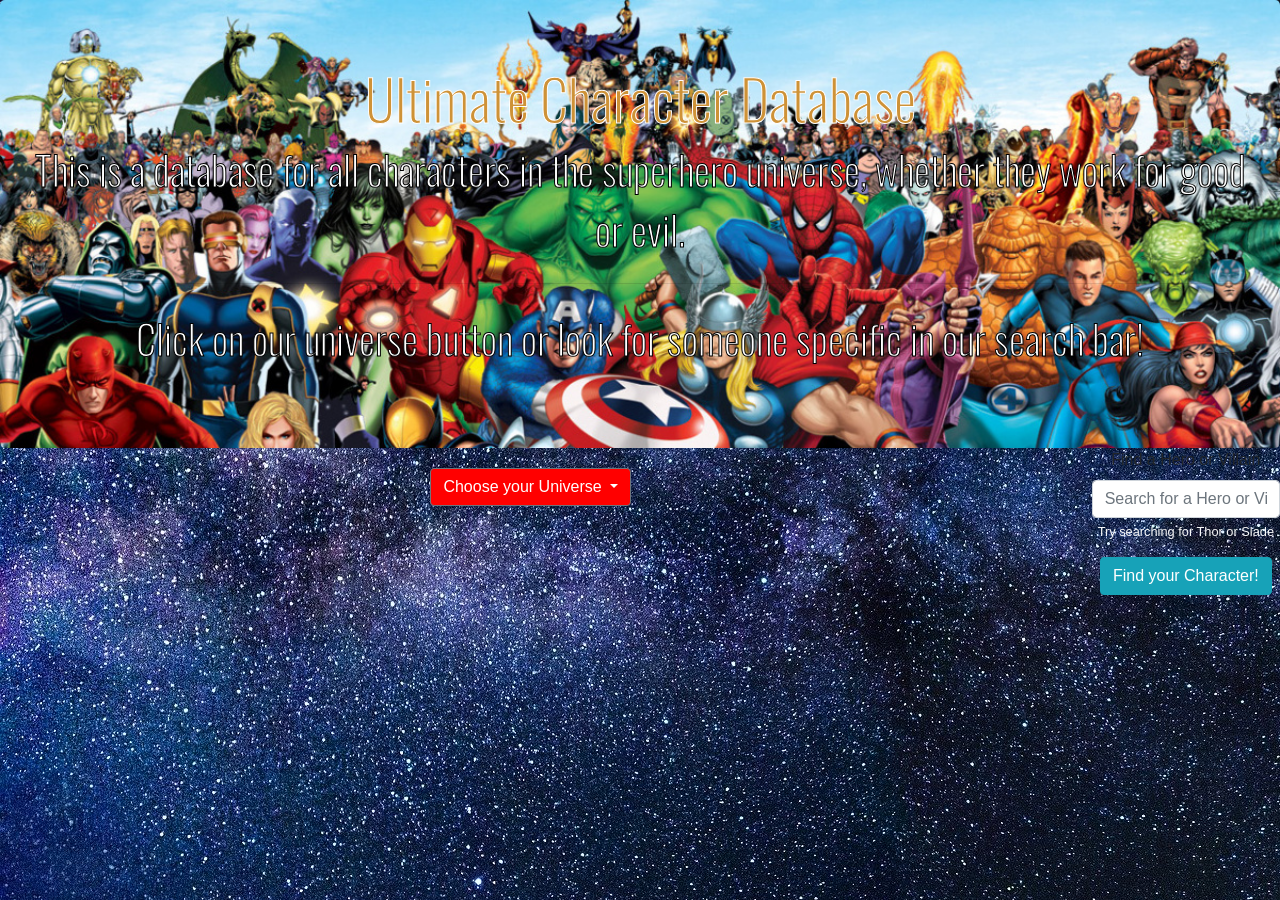
==== index.html @ 999d2600 "more styling" ====
<!DOCTYPE html>
<html lang="en">

<head>
  <meta charset="UTF-8">
  <title>JavaScript Content!</title>

  <link href="https://fonts.googleapis.com/css?family=Francois+One" rel="stylesheet">
  <link href="https://fonts.googleapis.com/css?family=Oswald" rel="stylesheet">
  <link rel="stylesheet" type="text/css" href="assets/css/reset.css">
  <link rel="stylesheet" href="https://stackpath.bootstrapcdn.com/bootstrap/4.3.1/css/bootstrap.min.css"
  integrity="sha384-ggOyR0iXCbMQv3Xipma34MD+dH/1fQ784/j6cY/iJTQUOhcWr7x9JvoRxT2MZw1T" crossorigin="anonymous">
  <link rel="stylesheet" href="https://cdnjs.cloudflare.com/ajax/libs/font-awesome/4.7.0/css/font-awesome.min.css">
  <link rel="stylesheet" type="text/css" href="assets/css/style.css">
</head>

<body>

  <header>
    <div class="jumbotron">
      <h1 class="display-4">Ultimate Character Database</h1>
      <p class="lead">This is a database for all characters in the superhero universe, whether they work for good or evil.</p>
      <hr class="my-4">
      <p class="lead">Click on our universe button or look for someone specific in our search bar!</p>
    </div>
  </header>
  <nav>
    <div class= "row">
        <div class=col-md-10>
            <div class="dropdown">
                <button class="btn btn-secondary dropdown-toggle" type="button" id="dropdownMenuButton" data-toggle="dropdown" aria-haspopup="true" aria-expanded="false">
                    Choose your Universe
                </button>
                <div class="dropdown-menu" aria-labelledby="dropdownMenuButton">
                </div>
            </div>
        </div>
        <div class="col">
            <form id="searchHero">
                <div class="form-group">
                <label for="heroSearch">Find a Hero or Villain</label>
                <input type="character" class="form-control" id="heroSearch" placeholder="Search for a Hero or Villain">
                <small id="characterHelp" class="form-text text-light">Try searching for Thor or Slade</small>
                </div>
                <button type="submit" class="btn btn-info">Find your Character!</button>
            </form>
        </div>
    </div>
  
  </nav>

  <div id="contentHolder">
    <div id="heroes" class="row">
      <!-- <div class="hero" data-name="THOR" id="display"></div>
    <div class="hero" data-name="A-BOMB"></div>
    <div class="hero" data-name="THANOS"></div>
    <div class="hero" data-name="GAMORA"></div>
    <div class="hero" data-name="MOON KNIGHT"></div>
    <div class="hero" data-name="JOKER"></div>
    <div class="hero" data-name="NIGHTWING"></div>
    <div class="hero" data-name="NICK FURY"></div> -->
    </div>
  </div>

  <div id="mModal" class="mode">
    <div id="m-content">
      <!-- <span class="close">&times;</span> -->
      <div id="canvas">
          <div>
              <div class="circle" id="circles-1"></div>
              <p>Intelligence</p>
            </div>
            <div>
              <div class="circle" id="circles-2"></div>
              <p>Strength</p>
            </div>
            <div>
              <div class="circle" id="circles-3"></div>
              <p>Speed</p>
            </div>
            <div>
              <div class="circle" id="circles-4"></div>
              <p>Durability</p>
            </div>
            <div>
              <div class="circle" id="circles-5"></div>
              <p>Power</p>
            </div>
            <div=>
              <div class="circle" id="circles-6"></div>
              <p>Combat</p>
            </div>
      </div>
    </div>

  </div>

  <script src="https://code.jquery.com/jquery-3.3.1.slim.min.js" integrity="sha384-q8i/X+965DzO0rT7abK41JStQIAqVgRVzpbzo5smXKp4YfRvH+8abtTE1Pi6jizo" crossorigin="anonymous"></script>
<script src="https://cdnjs.cloudflare.com/ajax/libs/popper.js/1.14.7/umd/popper.min.js" integrity="sha384-UO2eT0CpHqdSJQ6hJty5KVphtPhzWj9WO1clHTMGa3JDZwrnQq4sF86dIHNDz0W1" crossorigin="anonymous"></script>
<script src="https://stackpath.bootstrapcdn.com/bootstrap/4.3.1/js/bootstrap.min.js" integrity="sha384-JjSmVgyd0p3pXB1rRibZUAYoIIy6OrQ6VrjIEaFf/nJGzIxFDsf4x0xIM+B07jRM" crossorigin="anonymous"></script>
  <script src="assets/javascript/script.js"></script>
  <script src="assets/javascript/circles.js"></script>
</body>

</html>








</body>

</html>
---- assets/css/style.css ----
.jumbotron {
  background-image: url('../images/marvel_superheroes.jpg');
  background-size: cover;
  background-repeat: no-repeat;
  background-color: black;
  margin-bottom: 0;
  text-align: center;
}

.lead {
  font-family: 'Oswald', sans-serif;
  font-size: 30px;
  color: white;
  -webkit-text-stroke: 1px black;
  font-size: 40px;
  
}

.display-4{
  color: rgb(206, 146, 55);
  font-family: 'Oswald', sans-serif;
  -webkit-text-stroke: 1px white;
}

body {
  font-family: Arial, Helvetica, sans-serif;
  background-image: url('../images/universe.jpg');
}

nav {
  text-align: center;
}

 
 nav ul {
    margin: 0;
    padding: 0;
    display: flex;
    justify-content: space-around;
    
}

 nav ul li {
     
    list-style: none;
    position: relative;
    margin: 1%;
}

 nav ul li.sub-menu:before{
     
    content: '';
    position: absolute;
}

 nav ul li ul {
    position: absolute;
    left: 0;
    
}

nav ul li:hover ul{
    display: block;
}

strong {
  -webkit-text-stroke: 1px white;
}

.hero:hover {
  cursor: pointer;
}

.superName {
  font-family: 'Francois One', sans-serif;
}

.funFont {
  font-family: 'Francois One', sans-serif;
}

.dropbtn {
    padding: 16px;
    font-size: 16px;
    border: none;
}

.dropdown {
    position: relative;
    
}

.dropdown-content {
    background-color: #ddd;
    display: none;
    position: absolute;
    z-index: 1;
}

.dropdown-content a:hover {
  background-color: red;
  display: flex;
  flex-wrap: nowrap;
  flex-direction: column;
  cursor: pointer;
}

.dropdown:hover .dropdown-content {
    display: flex;
    flex-wrap: nowrap;
    flex-direction: column;
    justify-content: center;
}

li a{
    text-decoration: none;
    color: black;
}

h5 {
  font-size: 30px;
}

/* .dropdown:hover .dropdown-content {
  display: block;
} */

a:not([href]):not([tabindex]):focus, a:not([href]):not([tabindex]):hover {
  color: white;
  text-decoration: none;
  background-color: red;
}

#dropdownMenuButton {
  background-color: red;
  margin: 20px;
}

#heroes {
  width: 100%;
  text-align: center;
  display: flex;
  justify-content: center;
}

#headshot {
  float: left;
  margin-right: 10px;
}

#headshot::after {
  content: "";
  clear: both;
  display: block;
}

#modalBio {
  padding: 15px;
}

#canvas .circle {
  display: inline-block;
  margin: 1em;
}

#canvas {
  display: flex;
  text-align: center;
}

.modalGif {
  margin: 5px;
}

.hero {
  width: auto;
  height: auto;
  min-height: 100px;
  background-color: red;
  border: 1px solid black;
  margin: 10px;
  transition: all .5s;
}

.hero:hover {
  transform: scale(1.1);
}

.gifContainer {
  display: flex;
  flex-wrap: nowrap;;
  width: 100%;
  overflow: auto;
  padding-top: 10px;
}

/* The Modal (background) */
.mode {
display: none; /* Hidden by default */
position: fixed; /* Stay in place */
z-index: 1; /* Sit on top */
padding-top: 100px; /* Location of the box */
left: 0;
top: 0;
width: 100%; /* Full width */
height: 100%; /* Full height */
overflow: auto; /* Enable scroll if needed */
background-color: rgb(0,0,0); /* Fallback color */
background-color: rgba(0,0,0,0.4); /* Black w/ opacity */
}

/* Modal Content */
#m-content {
background-color: red;
margin: auto;
border: 1px solid #888;
width: 50%;
font-size: 30px;
line-height: 1.6;
}

/* The Close Button */
.close {
color: #aaaaaa;
float: right;
font-size: 28px;
font-weight: bold;
padding: 10px;
}

.close:hover,
.close:focus {
color: #000;
text-decoration: none;
cursor: pointer;
}
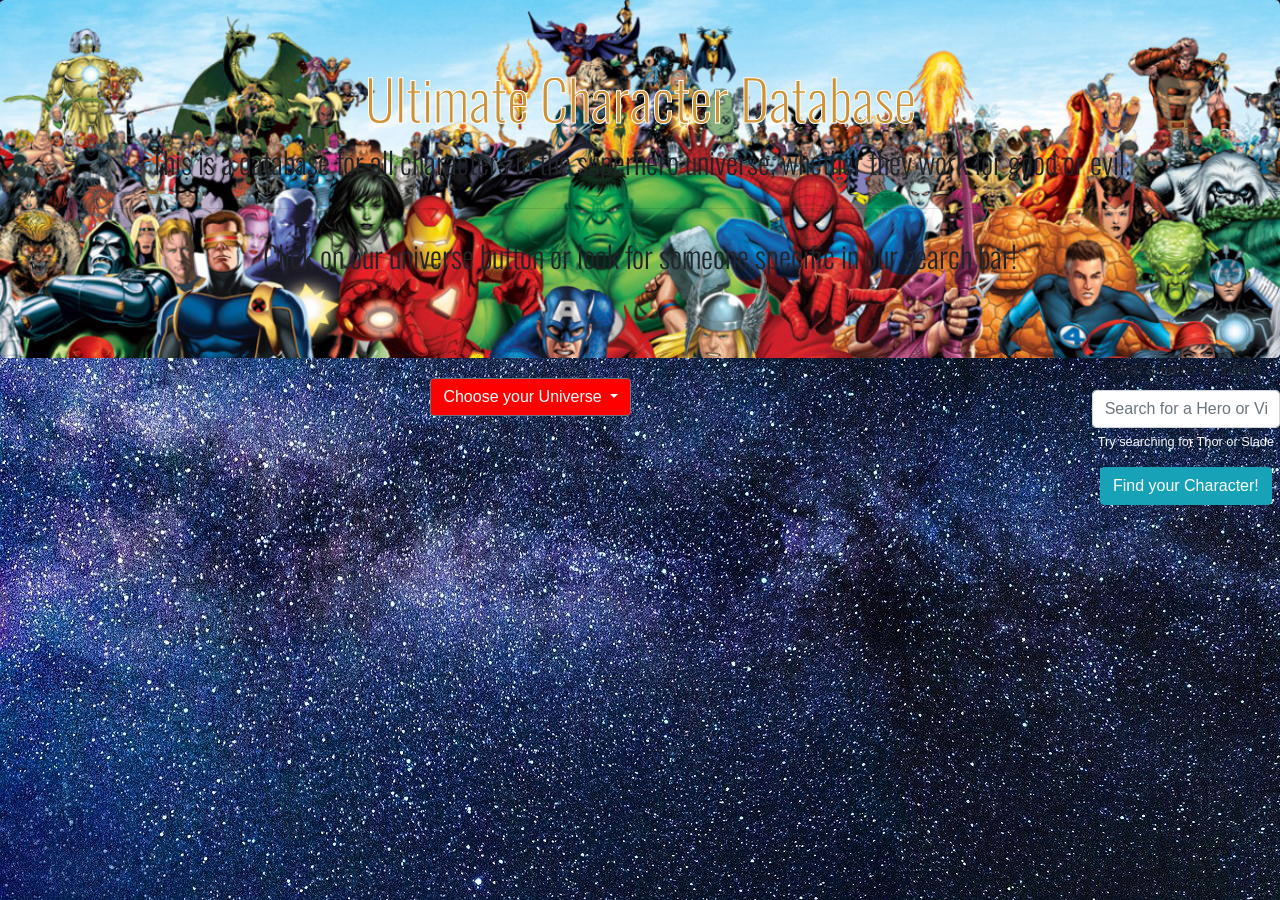
==== commit 781a2713: "More html stuff" ====
--- a/index.html
+++ b/index.html
@@ -26,7 +26,7 @@
   </header>
   <nav>
     <div class= "row">
-        <div class=col-md-10>
+        <div class="col-md-10">
             <div class="dropdown">
                 <button class="btn btn-secondary dropdown-toggle" type="button" id="dropdownMenuButton" data-toggle="dropdown" aria-haspopup="true" aria-expanded="false">
                     Choose your Universe
--- a/assets/css/style.css
+++ b/assets/css/style.css
@@ -10,9 +10,6 @@
 .lead {
   font-family: 'Oswald', sans-serif;
   font-size: 30px;
-  color: white;
-  -webkit-text-stroke: 1px black;
-  font-size: 40px;
   
 }
 
@@ -166,6 +163,8 @@
 #canvas {
   display: flex;
   text-align: center;
+  flex-wrap: wrap;
+  justify-content: center;
 }
 
 .modalGif {
@@ -236,5 +235,3 @@
 }
 
 
-
-
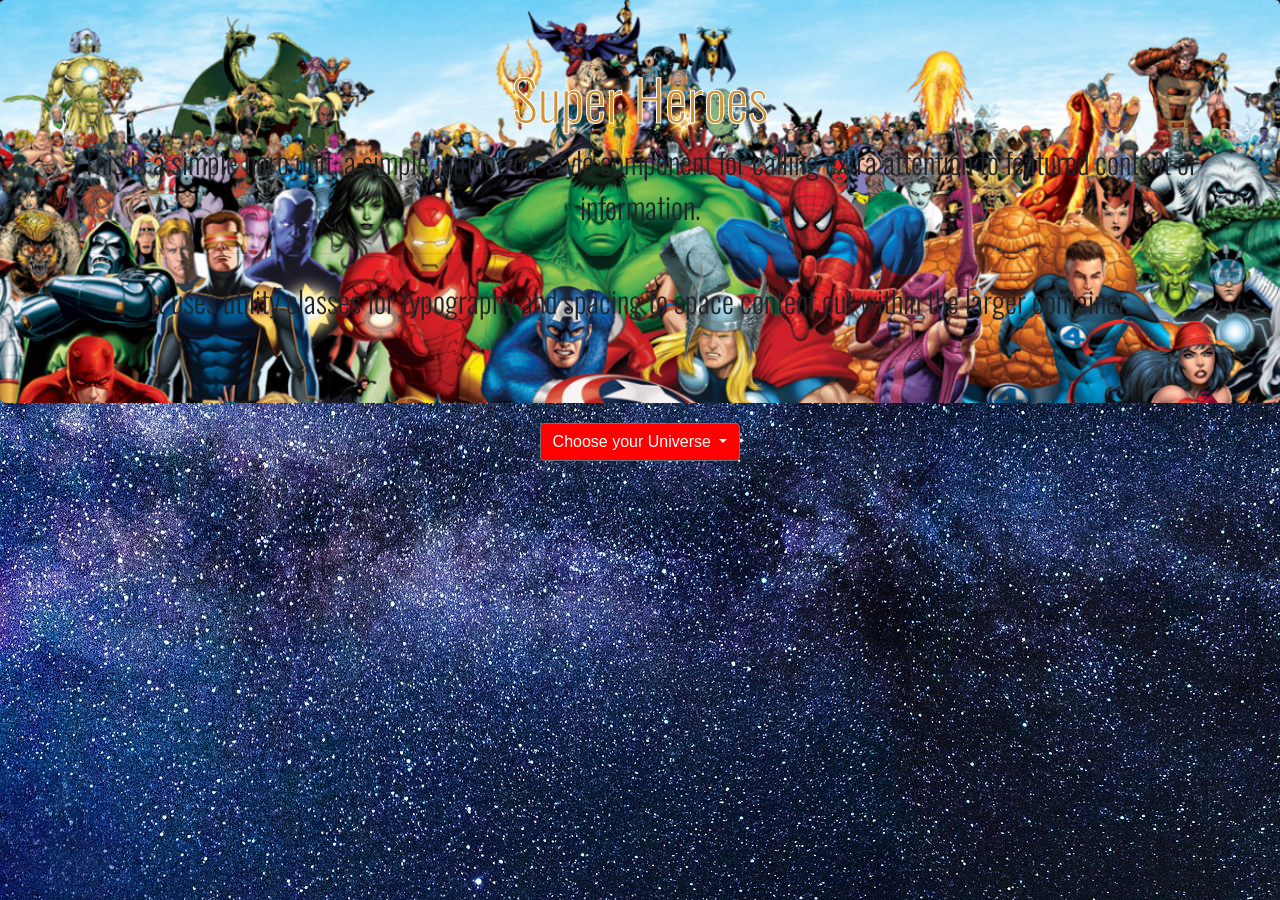
==== commit 04ebf045: "added alt attribute for images and added additional comments" ====
--- a/index.html
+++ b/index.html
@@ -9,7 +9,7 @@
   <link href="https://fonts.googleapis.com/css?family=Oswald" rel="stylesheet">
   <link rel="stylesheet" type="text/css" href="assets/css/reset.css">
   <link rel="stylesheet" href="https://stackpath.bootstrapcdn.com/bootstrap/4.3.1/css/bootstrap.min.css"
-  integrity="sha384-ggOyR0iXCbMQv3Xipma34MD+dH/1fQ784/j6cY/iJTQUOhcWr7x9JvoRxT2MZw1T" crossorigin="anonymous">
+    integrity="sha384-ggOyR0iXCbMQv3Xipma34MD+dH/1fQ784/j6cY/iJTQUOhcWr7x9JvoRxT2MZw1T" crossorigin="anonymous">
   <link rel="stylesheet" href="https://cdnjs.cloudflare.com/ajax/libs/font-awesome/4.7.0/css/font-awesome.min.css">
   <link rel="stylesheet" type="text/css" href="assets/css/style.css">
 </head>
@@ -18,35 +18,26 @@
 
   <header>
     <div class="jumbotron">
-      <h1 class="display-4">Ultimate Character Database</h1>
-      <p class="lead">This is a database for all characters in the superhero universe, whether they work for good or evil.</p>
+      <h1 class="display-4">Super Heroes</h1>
+      <p class="lead">This is a simple hero unit, a simple jumbotron-style component for calling extra attention to
+        featured content or information.</p>
       <hr class="my-4">
-      <p class="lead">Click on our universe button or look for someone specific in our search bar!</p>
+      <p class="lead">It uses utility classes for typography and spacing to space content out within the larger
+        container.</p>
     </div>
   </header>
   <nav>
-    <div class= "row">
-        <div class="col-md-10">
-            <div class="dropdown">
-                <button class="btn btn-secondary dropdown-toggle" type="button" id="dropdownMenuButton" data-toggle="dropdown" aria-haspopup="true" aria-expanded="false">
-                    Choose your Universe
-                </button>
-                <div class="dropdown-menu" aria-labelledby="dropdownMenuButton">
-                </div>
-            </div>
-        </div>
-        <div class="col">
-            <form id="searchHero">
-                <div class="form-group">
-                <label for="heroSearch">Find a Hero or Villain</label>
-                <input type="character" class="form-control" id="heroSearch" placeholder="Search for a Hero or Villain">
-                <small id="characterHelp" class="form-text text-light">Try searching for Thor or Slade</small>
-                </div>
-                <button type="submit" class="btn btn-info">Find your Character!</button>
-            </form>
-        </div>
+
+    <div class="dropdown">
+      <button class="btn btn-secondary dropdown-toggle" type="button" id="dropdownMenuButton" data-toggle="dropdown"
+        aria-haspopup="true" aria-expanded="false">
+        Choose your Universe
+      </button>
+      <div class="dropdown-menu" aria-labelledby="dropdownMenuButton">
+      </div>
     </div>
-  
+
+
   </nav>
 
   <div id="contentHolder">
@@ -64,40 +55,47 @@
 
   <div id="mModal" class="mode">
     <div id="m-content">
-      <!-- <span class="close">&times;</span> -->
-      <div id="canvas">
+      <span class="close hello">X</span>
+      <!-- <div id="modalBio"> -->
+        <div id="canvas">
           <div>
-              <div class="circle" id="circles-1"></div>
-              <p>Intelligence</p>
-            </div>
-            <div>
-              <div class="circle" id="circles-2"></div>
-              <p>Strength</p>
-            </div>
-            <div>
-              <div class="circle" id="circles-3"></div>
-              <p>Speed</p>
-            </div>
-            <div>
-              <div class="circle" id="circles-4"></div>
-              <p>Durability</p>
-            </div>
-            <div>
-              <div class="circle" id="circles-5"></div>
-              <p>Power</p>
-            </div>
-            <div=>
-              <div class="circle" id="circles-6"></div>
-              <p>Combat</p>
-            </div>
+            <div class="circle" id="circles-1"></div>
+            <p>Intelligence</p>
+          </div>
+          <div>
+            <div class="circle" id="circles-2"></div>
+            <p>Strength</p>
+          </div>
+          <div>
+            <div class="circle" id="circles-3"></div>
+            <p>Speed</p>
+          </div>
+          <div>
+            <div class="circle" id="circles-4"></div>
+            <p>Durability</p>
+          </div>
+          <div>
+            <div class="circle" id="circles-5"></div>
+            <p>Power</p>
+          </div>
+          <div=>
+            <div class="circle" id="circles-6"></div>
+            <p>Combat</p>
+        </div>
       </div>
-    </div>
+    <!-- </div> -->
 
   </div>
 
-  <script src="https://code.jquery.com/jquery-3.3.1.slim.min.js" integrity="sha384-q8i/X+965DzO0rT7abK41JStQIAqVgRVzpbzo5smXKp4YfRvH+8abtTE1Pi6jizo" crossorigin="anonymous"></script>
-<script src="https://cdnjs.cloudflare.com/ajax/libs/popper.js/1.14.7/umd/popper.min.js" integrity="sha384-UO2eT0CpHqdSJQ6hJty5KVphtPhzWj9WO1clHTMGa3JDZwrnQq4sF86dIHNDz0W1" crossorigin="anonymous"></script>
-<script src="https://stackpath.bootstrapcdn.com/bootstrap/4.3.1/js/bootstrap.min.js" integrity="sha384-JjSmVgyd0p3pXB1rRibZUAYoIIy6OrQ6VrjIEaFf/nJGzIxFDsf4x0xIM+B07jRM" crossorigin="anonymous"></script>
+  <script src="https://code.jquery.com/jquery-3.3.1.slim.min.js"
+    integrity="sha384-q8i/X+965DzO0rT7abK41JStQIAqVgRVzpbzo5smXKp4YfRvH+8abtTE1Pi6jizo"
+    crossorigin="anonymous"></script>
+  <script src="https://cdnjs.cloudflare.com/ajax/libs/popper.js/1.14.7/umd/popper.min.js"
+    integrity="sha384-UO2eT0CpHqdSJQ6hJty5KVphtPhzWj9WO1clHTMGa3JDZwrnQq4sF86dIHNDz0W1"
+    crossorigin="anonymous"></script>
+  <script src="https://stackpath.bootstrapcdn.com/bootstrap/4.3.1/js/bootstrap.min.js"
+    integrity="sha384-JjSmVgyd0p3pXB1rRibZUAYoIIy6OrQ6VrjIEaFf/nJGzIxFDsf4x0xIM+B07jRM"
+    crossorigin="anonymous"></script>
   <script src="assets/javascript/script.js"></script>
   <script src="assets/javascript/circles.js"></script>
 </body>
--- a/assets/css/style.css
+++ b/assets/css/style.css
@@ -138,6 +138,7 @@
   text-align: center;
   display: flex;
   justify-content: center;
+  align-items: center;
 }
 
 #headshot {
@@ -173,7 +174,7 @@
 
 .hero {
   width: auto;
-  height: auto;
+  height: max-content;
   min-height: 100px;
   background-color: red;
   border: 1px solid black;
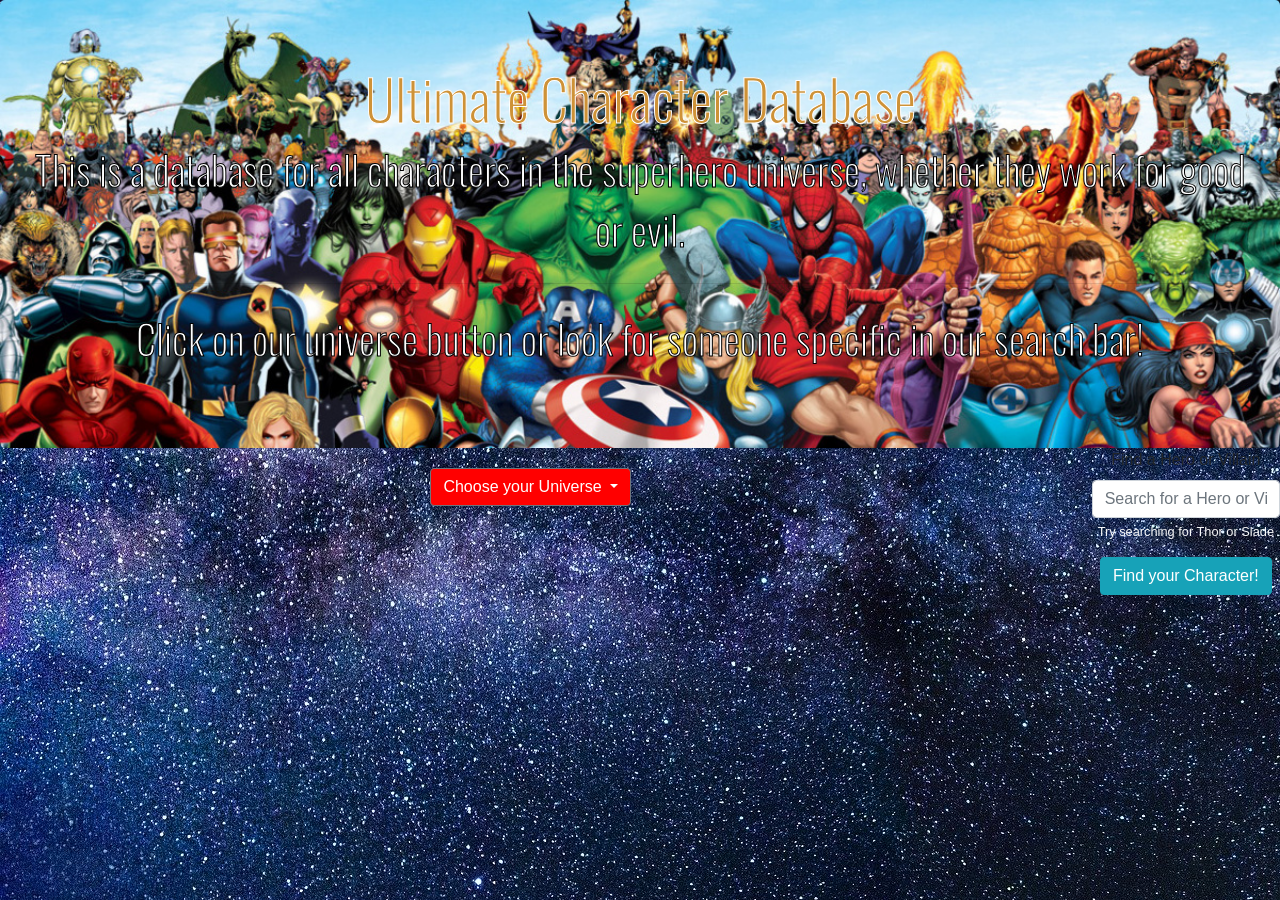
==== commit 4a56a672: "Merge branch 'master' into inputField" ====
--- a/index.html
+++ b/index.html
@@ -18,25 +18,36 @@
 
   <header>
     <div class="jumbotron">
-      <h1 class="display-4">Super Heroes</h1>
-      <p class="lead">This is a simple hero unit, a simple jumbotron-style component for calling extra attention to
-        featured content or information.</p>
+      <h1 class="display-4">Ultimate Character Database</h1>
+      <p class="lead">This is a database for all characters in the superhero universe, whether they work for good or evil.</p>
       <hr class="my-4">
-      <p class="lead">It uses utility classes for typography and spacing to space content out within the larger
-        container.</p>
+      <p class="lead">Click on our universe button or look for someone specific in our search bar!</p>
     </div>
   </header>
   <nav>
 
-    <div class="dropdown">
-      <button class="btn btn-secondary dropdown-toggle" type="button" id="dropdownMenuButton" data-toggle="dropdown"
-        aria-haspopup="true" aria-expanded="false">
-        Choose your Universe
-      </button>
-      <div class="dropdown-menu" aria-labelledby="dropdownMenuButton">
-      </div>
+    <div class= "row">
+        <div class="col-md-10">
+            <div class="dropdown">
+                <button class="btn btn-secondary dropdown-toggle" type="button" id="dropdownMenuButton" data-toggle="dropdown" aria-haspopup="true" aria-expanded="false">
+                    Choose your Universe
+                </button>
+                <div class="dropdown-menu" aria-labelledby="dropdownMenuButton">
+                </div>
+            </div>
+        </div>
+        <div class="col">
+            <form id="searchHero">
+                <div class="form-group">
+                <label for="heroSearch">Find a Hero or Villain</label>
+                <input type="character" class="form-control" id="heroSearch" placeholder="Search for a Hero or Villain">
+                <small id="characterHelp" class="form-text text-light">Try searching for Thor or Slade</small>
+                </div>
+                <button type="submit" class="btn btn-info">Find your Character!</button>
+            </form>
+        </div>
     </div>
-
+  
 
   </nav>
 
--- a/assets/css/style.css
+++ b/assets/css/style.css
@@ -10,6 +10,9 @@
 .lead {
   font-family: 'Oswald', sans-serif;
   font-size: 30px;
+  color: white;
+  -webkit-text-stroke: 1px black;
+  font-size: 40px;
   
 }
 
@@ -236,3 +239,5 @@
 }
 
 
+
+
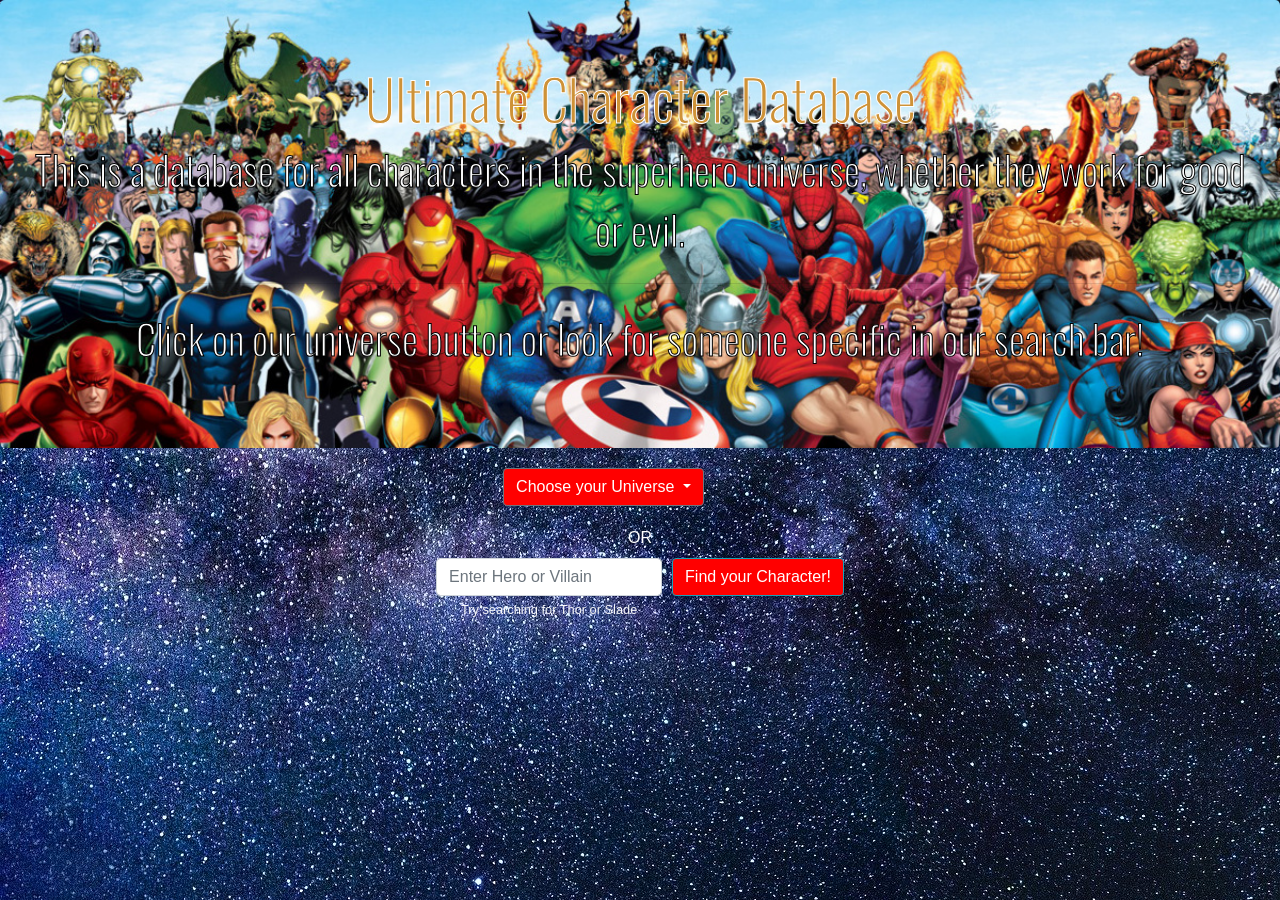
==== commit f0e5c5ec: "input search is functioning" ====
--- a/index.html
+++ b/index.html
@@ -3,13 +3,13 @@
 
 <head>
   <meta charset="UTF-8">
-  <title>JavaScript Content!</title>
+  <title>Superhero Database</title>
 
   <link href="https://fonts.googleapis.com/css?family=Francois+One" rel="stylesheet">
   <link href="https://fonts.googleapis.com/css?family=Oswald" rel="stylesheet">
   <link rel="stylesheet" type="text/css" href="assets/css/reset.css">
   <link rel="stylesheet" href="https://stackpath.bootstrapcdn.com/bootstrap/4.3.1/css/bootstrap.min.css"
-    integrity="sha384-ggOyR0iXCbMQv3Xipma34MD+dH/1fQ784/j6cY/iJTQUOhcWr7x9JvoRxT2MZw1T" crossorigin="anonymous">
+  integrity="sha384-ggOyR0iXCbMQv3Xipma34MD+dH/1fQ784/j6cY/iJTQUOhcWr7x9JvoRxT2MZw1T" crossorigin="anonymous">
   <link rel="stylesheet" href="https://cdnjs.cloudflare.com/ajax/libs/font-awesome/4.7.0/css/font-awesome.min.css">
   <link rel="stylesheet" type="text/css" href="assets/css/style.css">
 </head>
@@ -25,8 +25,7 @@
     </div>
   </header>
   <nav>
-
-    <div class= "row">
+    <div class= "row" id="findHeroes">
         <div class="col-md-10">
             <div class="dropdown">
                 <button class="btn btn-secondary dropdown-toggle" type="button" id="dropdownMenuButton" data-toggle="dropdown" aria-haspopup="true" aria-expanded="false">
@@ -38,17 +37,18 @@
         </div>
         <div class="col">
             <form id="searchHero">
+              <label for="heroSearch" id="or">OR</label>
                 <div class="form-group">
-                <label for="heroSearch">Find a Hero or Villain</label>
-                <input type="character" class="form-control" id="heroSearch" placeholder="Search for a Hero or Villain">
-                <small id="characterHelp" class="form-text text-light">Try searching for Thor or Slade</small>
-                </div>
-                <button type="submit" class="btn btn-info">Find your Character!</button>
+                  <div class="inputField">
+                    <input type="character" class="form-control" id="heroSearch" placeholder="Enter Hero or Villain">
+                    <small id="characterHelp" class="form-text text-light">Try searching for Thor or Slade</small>
+                  </div>
+                <button type="submit" class="btn btn-info" id="submit">Find your Character!</button>
+              </div>
             </form>
         </div>
     </div>
   
-
   </nav>
 
   <div id="contentHolder">
@@ -66,47 +66,48 @@
 
   <div id="mModal" class="mode">
     <div id="m-content">
-      <span class="close hello">X</span>
-      <!-- <div id="modalBio"> -->
-        <div id="canvas">
+      <!-- <span class="close">&times;</span> -->
+      <div id="canvas">
           <div>
-            <div class="circle" id="circles-1"></div>
-            <p>Intelligence</p>
-          </div>
-          <div>
-            <div class="circle" id="circles-2"></div>
-            <p>Strength</p>
-          </div>
-          <div>
-            <div class="circle" id="circles-3"></div>
-            <p>Speed</p>
-          </div>
-          <div>
-            <div class="circle" id="circles-4"></div>
-            <p>Durability</p>
-          </div>
-          <div>
-            <div class="circle" id="circles-5"></div>
-            <p>Power</p>
-          </div>
-          <div=>
-            <div class="circle" id="circles-6"></div>
-            <p>Combat</p>
-        </div>
+              <div class="circle" id="circles-1"></div>
+              <p>Intelligence</p>
+            </div>
+            <div>
+              <div class="circle" id="circles-2"></div>
+              <p>Strength</p>
+            </div>
+            <div>
+              <div class="circle" id="circles-3"></div>
+              <p>Speed</p>
+            </div>
+            <div>
+              <div class="circle" id="circles-4"></div>
+              <p>Durability</p>
+            </div>
+            <div>
+              <div class="circle" id="circles-5"></div>
+              <p>Power</p>
+            </div>
+            <div=>
+              <div class="circle" id="circles-6"></div>
+              <p>Combat</p>
+            </div>
       </div>
-    <!-- </div> -->
+    </div>
 
   </div>
 
-  <script src="https://code.jquery.com/jquery-3.3.1.slim.min.js"
-    integrity="sha384-q8i/X+965DzO0rT7abK41JStQIAqVgRVzpbzo5smXKp4YfRvH+8abtTE1Pi6jizo"
-    crossorigin="anonymous"></script>
-  <script src="https://cdnjs.cloudflare.com/ajax/libs/popper.js/1.14.7/umd/popper.min.js"
-    integrity="sha384-UO2eT0CpHqdSJQ6hJty5KVphtPhzWj9WO1clHTMGa3JDZwrnQq4sF86dIHNDz0W1"
-    crossorigin="anonymous"></script>
-  <script src="https://stackpath.bootstrapcdn.com/bootstrap/4.3.1/js/bootstrap.min.js"
-    integrity="sha384-JjSmVgyd0p3pXB1rRibZUAYoIIy6OrQ6VrjIEaFf/nJGzIxFDsf4x0xIM+B07jRM"
-    crossorigin="anonymous"></script>
+  <div id="mModal2" class="mode2">
+      <div id="m-content2">
+          <span class="close" id="inputClose">&times;</span>
+          <p>Please enter the name of a hero.</p>
+      </div>
+
+  </div>
+
+  <script src="https://code.jquery.com/jquery-3.3.1.slim.min.js" integrity="sha384-q8i/X+965DzO0rT7abK41JStQIAqVgRVzpbzo5smXKp4YfRvH+8abtTE1Pi6jizo" crossorigin="anonymous"></script>
+<script src="https://cdnjs.cloudflare.com/ajax/libs/popper.js/1.14.7/umd/popper.min.js" integrity="sha384-UO2eT0CpHqdSJQ6hJty5KVphtPhzWj9WO1clHTMGa3JDZwrnQq4sF86dIHNDz0W1" crossorigin="anonymous"></script>
+<script src="https://stackpath.bootstrapcdn.com/bootstrap/4.3.1/js/bootstrap.min.js" integrity="sha384-JjSmVgyd0p3pXB1rRibZUAYoIIy6OrQ6VrjIEaFf/nJGzIxFDsf4x0xIM+B07jRM" crossorigin="anonymous"></script>
   <script src="assets/javascript/script.js"></script>
   <script src="assets/javascript/circles.js"></script>
 </body>
--- a/assets/css/style.css
+++ b/assets/css/style.css
@@ -141,7 +141,6 @@
   text-align: center;
   display: flex;
   justify-content: center;
-  align-items: center;
 }
 
 #headshot {
@@ -171,13 +170,27 @@
   justify-content: center;
 }
 
+#submit {
+  background-color: red;
+  height: max-content;
+  margin-left: 10px;
+}
+
+#findHeroes {
+  display: inline-block;
+}
+
+#or {
+  color: white;
+}
+
 .modalGif {
   margin: 5px;
 }
 
 .hero {
   width: auto;
-  height: max-content;
+  height: auto;
   min-height: 100px;
   background-color: red;
   border: 1px solid black;
@@ -222,6 +235,31 @@
 line-height: 1.6;
 }
 
+.mode2 {
+  display: none; /* Hidden by default */
+  position: fixed; /* Stay in place */
+  z-index: 1; /* Sit on top */
+  padding-top: 100px; /* Location of the box */
+  left: 0;
+  top: 0;
+  width: 100%; /* Full width */
+  height: 100%; /* Full height */
+  overflow: auto; /* Enable scroll if needed */
+  background-color: rgb(0,0,0); /* Fallback color */
+  background-color: rgba(0,0,0,0.4); /* Black w/ opacity */
+  border-radius: 25px;
+  }
+  
+  /* Modal Content */
+  #m-content2 {
+  background-color: red;
+  margin: auto;
+  border: 1px solid #888;
+  width: 50%;
+  font-size: 30px;
+  line-height: 1.6;
+  }
+
 /* The Close Button */
 .close {
 color: #aaaaaa;
@@ -238,6 +276,10 @@
 cursor: pointer;
 }
 
-
-
-
+.form-group {
+  display: flex;
+}
+
+
+
+
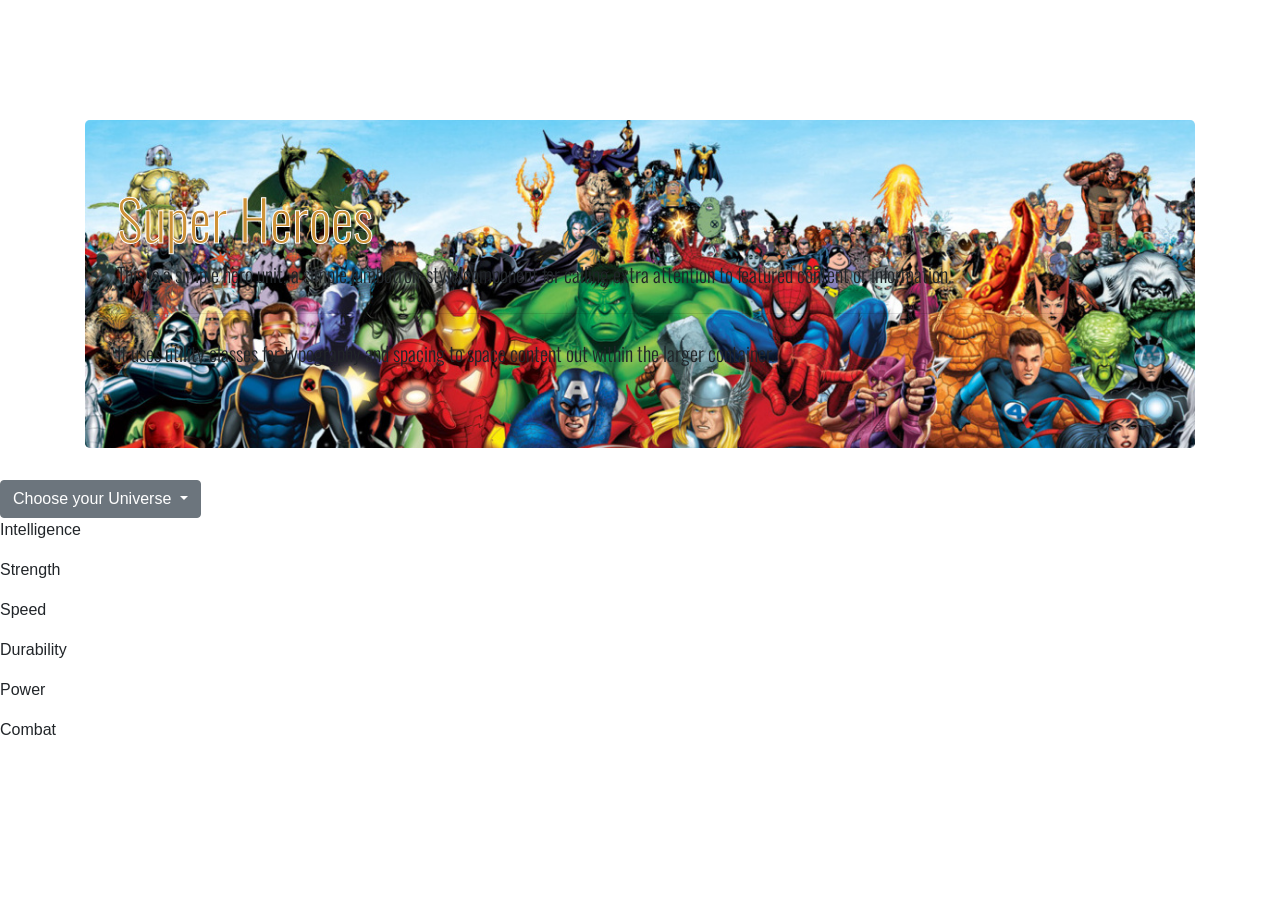
==== commit fc6ee2d2: "I created a media queries" ====
--- a/index.html
+++ b/index.html
@@ -1,10 +1,10 @@
 <!DOCTYPE html>
 <html lang="en">
-
 <head>
   <meta charset="UTF-8">
-  <title>Superhero Database</title>
-
+  
+  <title>JavaScript Content!</title>
+<meta name="viewport" content="width=device-width, initial-scale=1.0">
   <link href="https://fonts.googleapis.com/css?family=Francois+One" rel="stylesheet">
   <link href="https://fonts.googleapis.com/css?family=Oswald" rel="stylesheet">
   <link rel="stylesheet" type="text/css" href="assets/css/reset.css">
@@ -12,45 +12,39 @@
   integrity="sha384-ggOyR0iXCbMQv3Xipma34MD+dH/1fQ784/j6cY/iJTQUOhcWr7x9JvoRxT2MZw1T" crossorigin="anonymous">
   <link rel="stylesheet" href="https://cdnjs.cloudflare.com/ajax/libs/font-awesome/4.7.0/css/font-awesome.min.css">
   <link rel="stylesheet" type="text/css" href="assets/css/style.css">
+  <link rel="stylesheet" href="https://stackpath.bootstrapcdn.com/bootstrap/4.3.1/css/bootstrap.min.css" integrity="sha384-ggOyR0iXCbMQv3Xipma34MD+dH/1fQ784/j6cY/iJTQUOhcWr7x9JvoRxT2MZw1T" crossorigin="anonymous">
+  <link href="https://fonts.googleapis.com/css?family=Oswald" rel="stylesheet">
 </head>
+<body>
+<div class="container">
+  <header id="header"></header>
+<div class="box1">
+    <div class="jumbotron">
+      <h1 class="display-4">Super Heroes</h1>
+      <p class="lead">This is a simple hero unit, a simple jumbotron-style component for calling extra attention to
+        featured content or information.</p>
+      <hr class="my-4">
+      <p class="lead">It uses utility classes for typography and spacing to space content out within the larger
+        container.</p>
+    </div>
+    </div>
+ </div>
+  </header>
+<div class="box2">
+  <nav>
 
-<body>
+      <div class="dropdown">
+          <button class="btn btn-secondary dropdown-toggle" type="button" id="dropdownMenuButton" data-toggle="dropdown" aria-haspopup="true" aria-expanded="false">
+            Choose your Universe
+          </button>
+          <div class="dropdown-menu" aria-labelledby="dropdownMenuButton">
+          </div>
+        </div>
 
-  <header>
-    <div class="jumbotron">
-      <h1 class="display-4">Ultimate Character Database</h1>
-      <p class="lead">This is a database for all characters in the superhero universe, whether they work for good or evil.</p>
-      <hr class="my-4">
-      <p class="lead">Click on our universe button or look for someone specific in our search bar!</p>
-    </div>
-  </header>
-  <nav>
-    <div class= "row" id="findHeroes">
-        <div class="col-md-10">
-            <div class="dropdown">
-                <button class="btn btn-secondary dropdown-toggle" type="button" id="dropdownMenuButton" data-toggle="dropdown" aria-haspopup="true" aria-expanded="false">
-                    Choose your Universe
-                </button>
-                <div class="dropdown-menu" aria-labelledby="dropdownMenuButton">
-                </div>
-            </div>
-        </div>
-        <div class="col">
-            <form id="searchHero">
-              <label for="heroSearch" id="or">OR</label>
-                <div class="form-group">
-                  <div class="inputField">
-                    <input type="character" class="form-control" id="heroSearch" placeholder="Enter Hero or Villain">
-                    <small id="characterHelp" class="form-text text-light">Try searching for Thor or Slade</small>
-                  </div>
-                <button type="submit" class="btn btn-info" id="submit">Find your Character!</button>
-              </div>
-            </form>
-        </div>
-    </div>
   
   </nav>
-
+</div>
+<div class="box3">
   <div id="contentHolder">
     <div id="heroes" class="row">
       <!-- <div class="hero" data-name="THOR" id="display"></div>
@@ -63,7 +57,8 @@
     <div class="hero" data-name="NICK FURY"></div> -->
     </div>
   </div>
-
+</div>
+<div class="box4">
   <div id="mModal" class="mode">
     <div id="m-content">
       <!-- <span class="close">&times;</span> -->
@@ -96,31 +91,14 @@
     </div>
 
   </div>
-
-  <div id="mModal2" class="mode2">
-      <div id="m-content2">
-          <span class="close" id="inputClose">&times;</span>
-          <p>Please enter the name of a hero.</p>
-      </div>
-
-  </div>
-
+</div>
+  <div class="clearfix"></div>
+<div class="box5">
   <script src="https://code.jquery.com/jquery-3.3.1.slim.min.js" integrity="sha384-q8i/X+965DzO0rT7abK41JStQIAqVgRVzpbzo5smXKp4YfRvH+8abtTE1Pi6jizo" crossorigin="anonymous"></script>
 <script src="https://cdnjs.cloudflare.com/ajax/libs/popper.js/1.14.7/umd/popper.min.js" integrity="sha384-UO2eT0CpHqdSJQ6hJty5KVphtPhzWj9WO1clHTMGa3JDZwrnQq4sF86dIHNDz0W1" crossorigin="anonymous"></script>
 <script src="https://stackpath.bootstrapcdn.com/bootstrap/4.3.1/js/bootstrap.min.js" integrity="sha384-JjSmVgyd0p3pXB1rRibZUAYoIIy6OrQ6VrjIEaFf/nJGzIxFDsf4x0xIM+B07jRM" crossorigin="anonymous"></script>
   <script src="assets/javascript/script.js"></script>
   <script src="assets/javascript/circles.js"></script>
+</div>
 </body>
-
 </html>
-
-
-
-
-
-
-
-
-</body>
-
-</html>
--- a/assets/css/style.css
+++ b/assets/css/style.css
@@ -1,285 +1,182 @@
+* {
+  margin: 0px;
+}
+
+body,html{
+  width: 100%;
+  height: 100%;
+}
+
 .jumbotron {
-  background-image: url('../images/marvel_superheroes.jpg');
-  background-size: cover;
-  background-repeat: no-repeat;
-  background-color: black;
-  margin-bottom: 0;
-  text-align: center;
+    background-image: url('../images/marvel_superheroes.jpg');
+    background-size: cover;
+    background-repeat: no-repeat;
+    background-color: black;
+    margin-bottom: 0;
 }
 
 .lead {
-  font-family: 'Oswald', sans-serif;
-  font-size: 30px;
-  color: white;
-  -webkit-text-stroke: 1px black;
-  font-size: 40px;
-  
+    font-family: 'Oswald', sans-serif;
+    font-size: 30px;
+    
 }
 
 .display-4{
-  color: rgb(206, 146, 55);
-  font-family: 'Oswald', sans-serif;
-  -webkit-text-stroke: 1px white;
+    color: rgb(206, 146, 55);
+    font-family: 'Oswald', sans-serif;
+    -webkit-text-stroke: 1px white;
 }
 
 body {
-  font-family: Arial, Helvetica, sans-serif;
-  background-image: url('../images/universe.jpg');
+    font-family: Arial, Helvetica, sans-serif;
+  }
+  
+   
+   nav ul {
+      margin: 0;
+      padding: 0;
+      display: flex;
+      justify-content: space-around;
+      
+  }
+
+   nav ul li {
+       
+      list-style: none;
+      position: relative;
+      margin: 1%;
+  }
+
+   nav ul li.sub-menu:before{
+       
+      content: '';
+      position: absolute;
+  }
+
+   nav ul li ul {
+      position: absolute;
+      left: 0;
+      
+  }
+
+  nav ul li:hover ul{
+      display: block;
+  }
+
+  /* nav ul li ul li{ */
+
+       /* width: 200px; */
+  /* } */
+   /* nav ul li ul a { */
+    /* color: white; */
+  /* } */
+  
+   /* nav ul li a { */
+      /* height: 50px; */
+      /* line-height: 50px; */
+      /* padding: 0 20 px; */
+      /* color: black; */
+      /* text-decoration: none; */
+      /* display: block; */
+  /* } */
+
+/* .sub-menu li{ */
+    /* display: none; */
+    
+/* } */
+  /* nav { */
+      /* display: block; */
+
+  /* } */
+
+
+  .dropbtn {
+      
+      
+      padding: 16px;
+      font-size: 16px;
+      border: none;
+  }
+
+  .dropdown {
+      position: relative;
+      
+  }
+
+  .dropdown-content {
+    
+      display: none;
+      position: absolute;
+      
+      
+      
+      z-index: 1;
+  }
+
+  .dropdown-content a:hover {background-color: #ddd;}
+
+  .dropdown:hover .dropdown-content {
+      
+      display: flex;
+      flex-direction: column;
+      align-items: center;
+      justify-content: center;
 }
 
-nav {
-  text-align: center;
-}
+  
 
- 
- nav ul {
-    margin: 0;
-    padding: 0;
-    display: flex;
-    justify-content: space-around;
-    
-}
+  
 
- nav ul li {
-     
-    list-style: none;
-    position: relative;
-    margin: 1%;
-}
-
- nav ul li.sub-menu:before{
-     
-    content: '';
-    position: absolute;
-}
-
- nav ul li ul {
-    position: absolute;
-    left: 0;
-    
-}
-
-nav ul li:hover ul{
-    display: block;
-}
-
-strong {
-  -webkit-text-stroke: 1px white;
-}
-
-.hero:hover {
-  cursor: pointer;
-}
-
-.superName {
-  font-family: 'Francois One', sans-serif;
-}
-
-.funFont {
-  font-family: 'Francois One', sans-serif;
-}
-
-.dropbtn {
-    padding: 16px;
-    font-size: 16px;
-    border: none;
-}
-
-.dropdown {
-    position: relative;
-    
-}
-
-.dropdown-content {
-    background-color: #ddd;
-    display: none;
-    position: absolute;
-    z-index: 1;
-}
-
-.dropdown-content a:hover {
-  background-color: red;
-  display: flex;
-  flex-wrap: nowrap;
-  flex-direction: column;
-  cursor: pointer;
-}
-
-.dropdown:hover .dropdown-content {
-    display: flex;
-    flex-wrap: nowrap;
-    flex-direction: column;
-    justify-content: center;
-}
-
-li a{
-    text-decoration: none;
-    color: black;
-}
-
-h5 {
-  font-size: 30px;
-}
-
-/* .dropdown:hover .dropdown-content {
-  display: block;
-} */
-
-a:not([href]):not([tabindex]):focus, a:not([href]):not([tabindex]):hover {
-  color: white;
-  text-decoration: none;
-  background-color: red;
-}
-
-#dropdownMenuButton {
-  background-color: red;
-  margin: 20px;
-}
-
-#heroes {
-  width: 100%;
-  text-align: center;
-  display: flex;
-  justify-content: center;
-}
-
-#headshot {
-  float: left;
-  margin-right: 10px;
-}
-
-#headshot::after {
-  content: "";
-  clear: both;
-  display: block;
-}
-
-#modalBio {
-  padding: 15px;
-}
-
-#canvas .circle {
-  display: inline-block;
-  margin: 1em;
-}
-
-#canvas {
-  display: flex;
-  text-align: center;
-  flex-wrap: wrap;
-  justify-content: center;
-}
-
-#submit {
-  background-color: red;
-  height: max-content;
-  margin-left: 10px;
-}
-
-#findHeroes {
-  display: inline-block;
-}
-
-#or {
-  color: white;
-}
-
-.modalGif {
-  margin: 5px;
-}
-
-.hero {
-  width: auto;
-  height: auto;
-  min-height: 100px;
-  background-color: red;
-  border: 1px solid black;
-  margin: 10px;
-  transition: all .5s;
-}
-
-.hero:hover {
-  transform: scale(1.1);
-}
-
-.gifContainer {
-  display: flex;
-  flex-wrap: nowrap;;
-  width: 100%;
-  overflow: auto;
-  padding-top: 10px;
-}
-
-/* The Modal (background) */
-.mode {
-display: none; /* Hidden by default */
-position: fixed; /* Stay in place */
-z-index: 1; /* Sit on top */
-padding-top: 100px; /* Location of the box */
-left: 0;
-top: 0;
-width: 100%; /* Full width */
-height: 100%; /* Full height */
-overflow: auto; /* Enable scroll if needed */
-background-color: rgb(0,0,0); /* Fallback color */
-background-color: rgba(0,0,0,0.4); /* Black w/ opacity */
-}
-
-/* Modal Content */
-#m-content {
-background-color: red;
-margin: auto;
-border: 1px solid #888;
-width: 50%;
-font-size: 30px;
-line-height: 1.6;
-}
-
-.mode2 {
-  display: none; /* Hidden by default */
-  position: fixed; /* Stay in place */
-  z-index: 1; /* Sit on top */
-  padding-top: 100px; /* Location of the box */
-  left: 0;
-  top: 0;
-  width: 100%; /* Full width */
-  height: 100%; /* Full height */
-  overflow: auto; /* Enable scroll if needed */
-  background-color: rgb(0,0,0); /* Fallback color */
-  background-color: rgba(0,0,0,0.4); /* Black w/ opacity */
-  border-radius: 25px;
-  }
-  
-  /* Modal Content */
-  #m-content2 {
-  background-color: red;
-  margin: auto;
-  border: 1px solid #888;
-  width: 50%;
-  font-size: 30px;
-  line-height: 1.6;
+  li a{
+      text-decoration: none;
+      color: black;
   }
 
-/* The Close Button */
-.close {
-color: #aaaaaa;
-float: right;
-font-size: 28px;
-font-weight: bold;
-padding: 10px;
-}
 
-.close:hover,
-.close:focus {
-color: #000;
-text-decoration: none;
-cursor: pointer;
-}
-
-.form-group {
-  display: flex;
-}
+  
 
 
 
+/* responsive layouts */
 
+.container {
+  
+  width: 100%;
+  max-width: 1100px;
+  margin-left: auto;
+  margin-right: auto;
+  /* height: 200px; */
+}
+
+#header {
+  height: 120px;
+}
+
+.box {
+  width: 50%;
+  height: 140px;
+  float: left;
+}
+
+.clearfix {
+  clear: both;
+}
+
+@media screen and (max-width: 320px) {
+  .box1 {
+    width: 100%;
+  }
+  .box2 {
+    width: 100%;
+  }
+  .box3 {
+    width: 100%;
+  }
+  .box4 {
+    width: 100%;
+  }
+  .box5 {
+    width: 100%;
+  }
+}
+
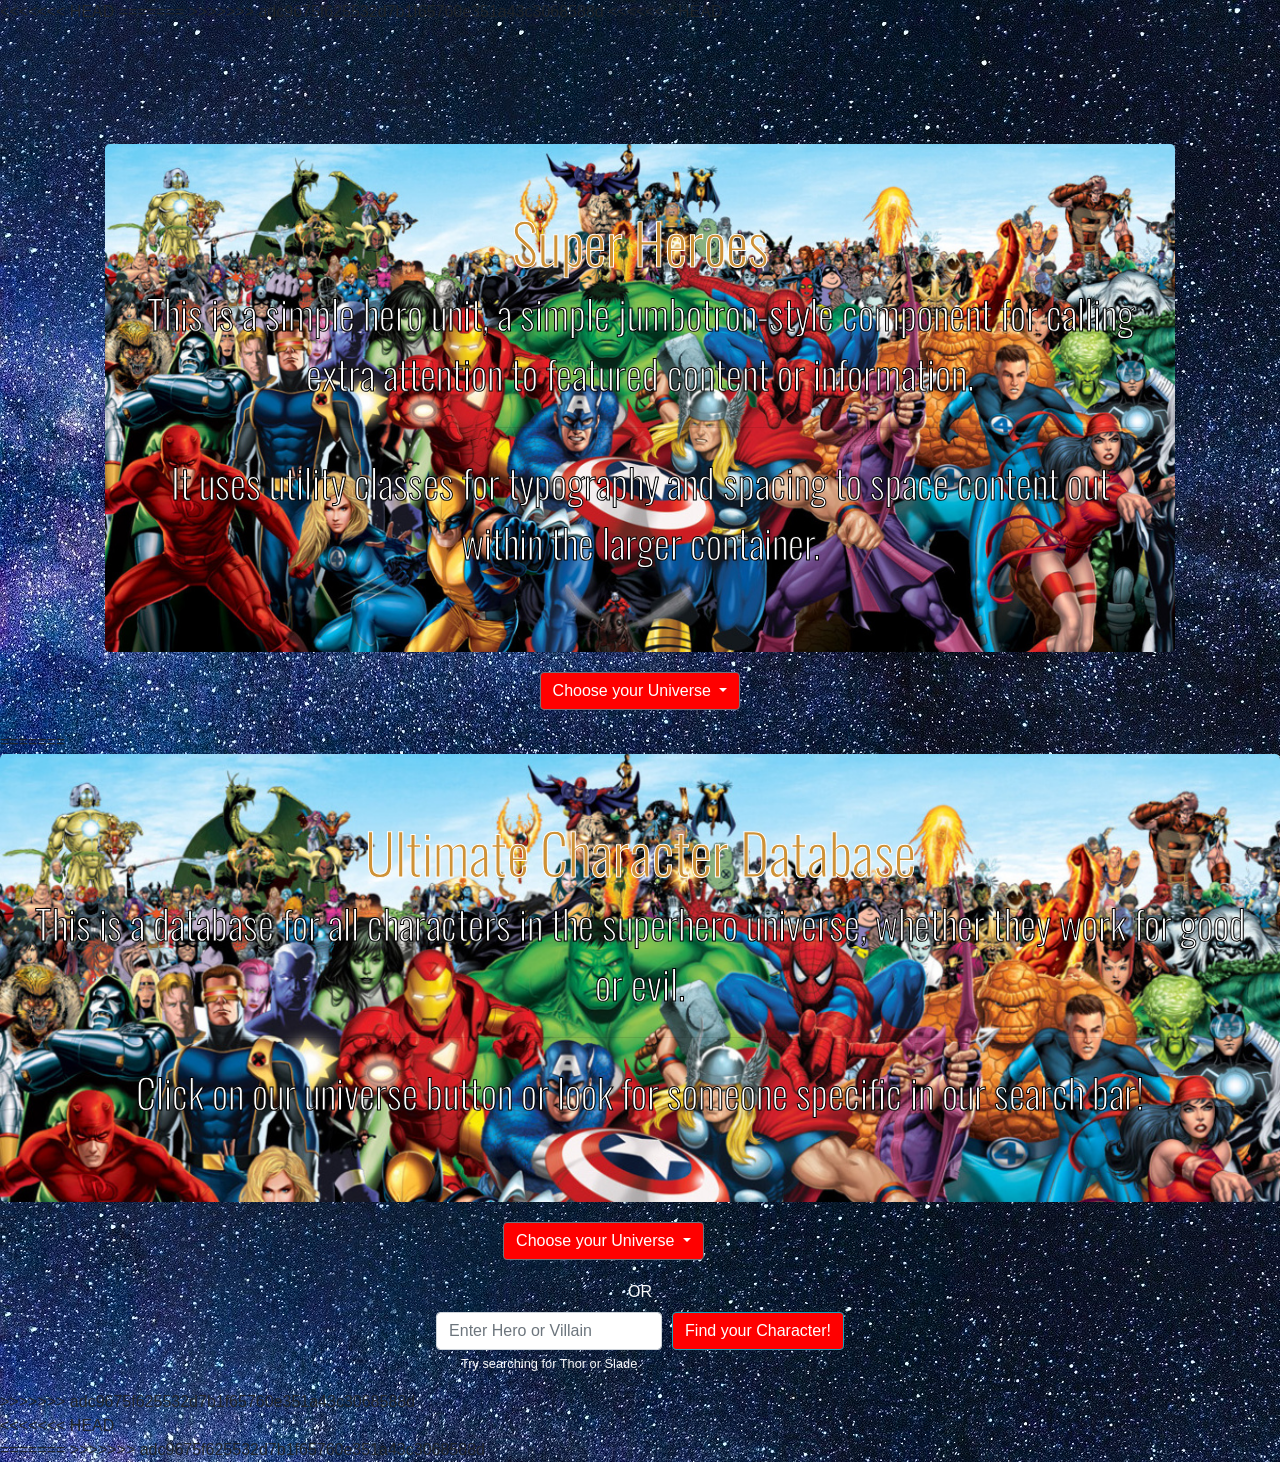
==== commit 32c8264d: "I merged the latest changes" ====
--- a/index.html
+++ b/index.html
@@ -1,7 +1,9 @@
 <!DOCTYPE html>
 <html lang="en">
+
 <head>
   <meta charset="UTF-8">
+<<<<<<< HEAD
   
   <title>JavaScript Content!</title>
 <meta name="viewport" content="width=device-width, initial-scale=1.0">
@@ -13,9 +15,21 @@
   <link rel="stylesheet" href="https://cdnjs.cloudflare.com/ajax/libs/font-awesome/4.7.0/css/font-awesome.min.css">
   <link rel="stylesheet" type="text/css" href="assets/css/style.css">
   <link rel="stylesheet" href="https://stackpath.bootstrapcdn.com/bootstrap/4.3.1/css/bootstrap.min.css" integrity="sha384-ggOyR0iXCbMQv3Xipma34MD+dH/1fQ784/j6cY/iJTQUOhcWr7x9JvoRxT2MZw1T" crossorigin="anonymous">
+=======
+  <title>Superhero Database</title>
+
+  <link href="https://fonts.googleapis.com/css?family=Francois+One" rel="stylesheet">
+>>>>>>> adc9675f625532d7b1f65760e351a43c3068588d
   <link href="https://fonts.googleapis.com/css?family=Oswald" rel="stylesheet">
+  <link rel="stylesheet" type="text/css" href="assets/css/reset.css">
+  <link rel="stylesheet" href="https://stackpath.bootstrapcdn.com/bootstrap/4.3.1/css/bootstrap.min.css"
+    integrity="sha384-ggOyR0iXCbMQv3Xipma34MD+dH/1fQ784/j6cY/iJTQUOhcWr7x9JvoRxT2MZw1T" crossorigin="anonymous">
+  <link rel="stylesheet" href="https://cdnjs.cloudflare.com/ajax/libs/font-awesome/4.7.0/css/font-awesome.min.css">
+  <link rel="stylesheet" type="text/css" href="assets/css/style.css">
 </head>
+
 <body>
+<<<<<<< HEAD
 <div class="container">
   <header id="header"></header>
 <div class="box1">
@@ -45,6 +59,46 @@
   </nav>
 </div>
 <div class="box3">
+=======
+
+  <header>
+    <div class="jumbotron">
+      <h1 class="display-4">Ultimate Character Database</h1>
+      <p class="lead">This is a database for all characters in the superhero universe, whether they work for good or evil.</p>
+      <hr class="my-4">
+      <p class="lead">Click on our universe button or look for someone specific in our search bar!</p>
+    </div>
+  </header>
+  <nav>
+
+    <div class= "row" id="findHeroes">
+        <div class="col-md-10">
+            <div class="dropdown">
+                <button class="btn btn-secondary dropdown-toggle" type="button" id="dropdownMenuButton" data-toggle="dropdown" aria-haspopup="true" aria-expanded="false">
+                    Choose your Universe
+                </button>
+                <div class="dropdown-menu" aria-labelledby="dropdownMenuButton">
+                </div>
+            </div>
+        </div>
+        <div class="col">
+            <form id="searchHero">
+              <label for="heroSearch" id="or">OR</label>
+                <div class="form-group">
+                  <div class="inputField">
+                    <input type="character" class="form-control" id="heroSearch" placeholder="Enter Hero or Villain">
+                    <small id="characterHelp" class="form-text text-light">Try searching for Thor or Slade</small>
+                  </div>
+                <button type="submit" class="btn btn-info" id="submit">Find your Character!</button>
+              </div>
+            </form>
+        </div>
+    </div>
+  
+
+  </nav>
+
+>>>>>>> adc9675f625532d7b1f65760e351a43c3068588d
   <div id="contentHolder">
     <div id="heroes" class="row">
       <!-- <div class="hero" data-name="THOR" id="display"></div>
@@ -57,6 +111,7 @@
     <div class="hero" data-name="NICK FURY"></div> -->
     </div>
   </div>
+<<<<<<< HEAD
 </div>
 <div class="box4">
   <div id="mModal" class="mode">
@@ -100,5 +155,69 @@
   <script src="assets/javascript/script.js"></script>
   <script src="assets/javascript/circles.js"></script>
 </div>
+=======
+
+  <div id="mModal" class="mode">
+    <div id="m-content">
+      <span class="close hello">X</span>
+      <!-- <div id="modalBio"> -->
+        <div id="canvas">
+          <div>
+            <div class="circle" id="circles-1"></div>
+            <p>Intelligence</p>
+          </div>
+          <div>
+            <div class="circle" id="circles-2"></div>
+            <p>Strength</p>
+          </div>
+          <div>
+            <div class="circle" id="circles-3"></div>
+            <p>Speed</p>
+          </div>
+          <div>
+            <div class="circle" id="circles-4"></div>
+            <p>Durability</p>
+          </div>
+          <div>
+            <div class="circle" id="circles-5"></div>
+            <p>Power</p>
+          </div>
+          <div=>
+            <div class="circle" id="circles-6"></div>
+            <p>Combat</p>
+        </div>
+      </div>
+    <!-- </div> -->
+
+  </div>
+
+
+  <div id="mModal2" class="mode2">
+      <div id="m-content2">
+          <span class="close" id="inputClose">&times;</span>
+          <p>Please enter the name of a hero.</p>
+      </div>
+
+  </div>
+
+  <script src="https://code.jquery.com/jquery-3.3.1.slim.min.js" integrity="sha384-q8i/X+965DzO0rT7abK41JStQIAqVgRVzpbzo5smXKp4YfRvH+8abtTE1Pi6jizo" crossorigin="anonymous"></script>
+<script src="https://cdnjs.cloudflare.com/ajax/libs/popper.js/1.14.7/umd/popper.min.js" integrity="sha384-UO2eT0CpHqdSJQ6hJty5KVphtPhzWj9WO1clHTMGa3JDZwrnQq4sF86dIHNDz0W1" crossorigin="anonymous"></script>
+<script src="https://stackpath.bootstrapcdn.com/bootstrap/4.3.1/js/bootstrap.min.js" integrity="sha384-JjSmVgyd0p3pXB1rRibZUAYoIIy6OrQ6VrjIEaFf/nJGzIxFDsf4x0xIM+B07jRM" crossorigin="anonymous"></script>
+
+  <script src="assets/javascript/script.js"></script>
+  <script src="assets/javascript/circles.js"></script>
+>>>>>>> adc9675f625532d7b1f65760e351a43c3068588d
 </body>
+
 </html>
+
+
+
+
+
+
+
+
+</body>
+
+</html>
--- a/assets/css/style.css
+++ b/assets/css/style.css
@@ -8,132 +8,288 @@
 }
 
 .jumbotron {
-    background-image: url('../images/marvel_superheroes.jpg');
-    background-size: cover;
-    background-repeat: no-repeat;
-    background-color: black;
-    margin-bottom: 0;
+  background-image: url('../images/marvel_superheroes.jpg');
+  background-size: cover;
+  background-repeat: no-repeat;
+  background-color: black;
+  margin-bottom: 0;
+  text-align: center;
 }
 
 .lead {
-    font-family: 'Oswald', sans-serif;
-    font-size: 30px;
+  font-family: 'Oswald', sans-serif;
+  font-size: 30px;
+  color: white;
+  -webkit-text-stroke: 1px black;
+  font-size: 40px;
+  
+}
+
+.display-4{
+  color: rgb(206, 146, 55);
+  font-family: 'Oswald', sans-serif;
+  -webkit-text-stroke: 1px white;
+}
+
+body {
+  font-family: Arial, Helvetica, sans-serif;
+  background-image: url('../images/universe.jpg');
+}
+
+nav {
+  text-align: center;
+}
+
+ 
+ nav ul {
+    margin: 0;
+    padding: 0;
+    display: flex;
+    justify-content: space-around;
     
 }
 
-.display-4{
-    color: rgb(206, 146, 55);
-    font-family: 'Oswald', sans-serif;
-    -webkit-text-stroke: 1px white;
-}
-
-body {
-    font-family: Arial, Helvetica, sans-serif;
+ nav ul li {
+     
+    list-style: none;
+    position: relative;
+    margin: 1%;
+}
+
+ nav ul li.sub-menu:before{
+     
+    content: '';
+    position: absolute;
+}
+
+ nav ul li ul {
+    position: absolute;
+    left: 0;
+    
+}
+
+nav ul li:hover ul{
+    display: block;
+}
+
+strong {
+  -webkit-text-stroke: 1px white;
+}
+
+.hero:hover {
+  cursor: pointer;
+}
+
+.superName {
+  font-family: 'Francois One', sans-serif;
+}
+
+.funFont {
+  font-family: 'Francois One', sans-serif;
+}
+
+.dropbtn {
+    padding: 16px;
+    font-size: 16px;
+    border: none;
+}
+
+.dropdown {
+    position: relative;
+    
+}
+
+.dropdown-content {
+    background-color: #ddd;
+    display: none;
+    position: absolute;
+    z-index: 1;
+}
+
+.dropdown-content a:hover {
+  background-color: red;
+  display: flex;
+  flex-wrap: nowrap;
+  flex-direction: column;
+  cursor: pointer;
+}
+
+.dropdown:hover .dropdown-content {
+    display: flex;
+    flex-wrap: nowrap;
+    flex-direction: column;
+    justify-content: center;
+}
+
+li a{
+    text-decoration: none;
+    color: black;
+}
+
+h5 {
+  font-size: 30px;
+}
+
+/* .dropdown:hover .dropdown-content {
+  display: block;
+} */
+
+a:not([href]):not([tabindex]):focus, a:not([href]):not([tabindex]):hover {
+  color: white;
+  text-decoration: none;
+  background-color: red;
+}
+
+#dropdownMenuButton {
+  background-color: red;
+  margin: 20px;
+}
+
+#heroes {
+  width: 100%;
+  text-align: center;
+  display: flex;
+  justify-content: center;
+  align-items: center;
+}
+
+#headshot {
+  float: left;
+  margin-right: 10px;
+}
+
+#headshot::after {
+  content: "";
+  clear: both;
+  display: block;
+}
+
+#modalBio {
+  padding: 15px;
+}
+
+#canvas .circle {
+  display: inline-block;
+  margin: 1em;
+}
+
+#canvas {
+  display: flex;
+  text-align: center;
+  flex-wrap: wrap;
+  justify-content: center;
+}
+
+#submit {
+  background-color: red;
+  height: max-content;
+  margin-left: 10px;
+}
+
+#findHeroes {
+  display: inline-block;
+}
+
+#or {
+  color: white;
+}
+
+.modalGif {
+  margin: 5px;
+}
+
+.hero {
+  width: auto;
+  height: max-content;
+  min-height: 100px;
+  background-color: red;
+  border: 1px solid black;
+  margin: 10px;
+  transition: all .5s;
+}
+
+.hero:hover {
+  transform: scale(1.1);
+}
+
+.gifContainer {
+  display: flex;
+  flex-wrap: nowrap;;
+  width: 100%;
+  overflow: auto;
+  padding-top: 10px;
+}
+
+/* The Modal (background) */
+.mode {
+display: none; /* Hidden by default */
+position: fixed; /* Stay in place */
+z-index: 1; /* Sit on top */
+padding-top: 100px; /* Location of the box */
+left: 0;
+top: 0;
+width: 100%; /* Full width */
+height: 100%; /* Full height */
+overflow: auto; /* Enable scroll if needed */
+background-color: rgb(0,0,0); /* Fallback color */
+background-color: rgba(0,0,0,0.4); /* Black w/ opacity */
+}
+
+/* Modal Content */
+#m-content {
+background-color: red;
+margin: auto;
+border: 1px solid #888;
+width: 50%;
+font-size: 30px;
+line-height: 1.6;
+}
+
+.mode2 {
+  display: none; /* Hidden by default */
+  position: fixed; /* Stay in place */
+  z-index: 1; /* Sit on top */
+  padding-top: 100px; /* Location of the box */
+  left: 0;
+  top: 0;
+  width: 100%; /* Full width */
+  height: 100%; /* Full height */
+  overflow: auto; /* Enable scroll if needed */
+  background-color: rgb(0,0,0); /* Fallback color */
+  background-color: rgba(0,0,0,0.4); /* Black w/ opacity */
+  border-radius: 25px;
   }
   
-   
-   nav ul {
-      margin: 0;
-      padding: 0;
-      display: flex;
-      justify-content: space-around;
-      
-  }
-
-   nav ul li {
-       
-      list-style: none;
-      position: relative;
-      margin: 1%;
-  }
-
-   nav ul li.sub-menu:before{
-       
-      content: '';
-      position: absolute;
-  }
-
-   nav ul li ul {
-      position: absolute;
-      left: 0;
-      
-  }
-
-  nav ul li:hover ul{
-      display: block;
-  }
-
-  /* nav ul li ul li{ */
-
-       /* width: 200px; */
-  /* } */
-   /* nav ul li ul a { */
-    /* color: white; */
-  /* } */
-  
-   /* nav ul li a { */
-      /* height: 50px; */
-      /* line-height: 50px; */
-      /* padding: 0 20 px; */
-      /* color: black; */
-      /* text-decoration: none; */
-      /* display: block; */
-  /* } */
-
-/* .sub-menu li{ */
-    /* display: none; */
-    
-/* } */
-  /* nav { */
-      /* display: block; */
-
-  /* } */
-
-
-  .dropbtn {
-      
-      
-      padding: 16px;
-      font-size: 16px;
-      border: none;
-  }
-
-  .dropdown {
-      position: relative;
-      
-  }
-
-  .dropdown-content {
-    
-      display: none;
-      position: absolute;
-      
-      
-      
-      z-index: 1;
-  }
-
-  .dropdown-content a:hover {background-color: #ddd;}
-
-  .dropdown:hover .dropdown-content {
-      
-      display: flex;
-      flex-direction: column;
-      align-items: center;
-      justify-content: center;
-}
-
-  
-
-  
-
-  li a{
-      text-decoration: none;
-      color: black;
-  }
-
-
-  
+  /* Modal Content */
+  #m-content2 {
+  background-color: red;
+  margin: auto;
+  border: 1px solid #888;
+  width: 50%;
+  font-size: 30px;
+  line-height: 1.6;
+  }
+
+/* The Close Button */
+.close {
+color: #aaaaaa;
+float: right;
+font-size: 28px;
+font-weight: bold;
+padding: 10px;
+}
+
+.close:hover,
+.close:focus {
+color: #000;
+text-decoration: none;
+cursor: pointer;
+}
+
+.form-group {
+  display: flex;
+}
+
 
 
 
--- a/assets/css/style.css
+++ b/assets/css/style.css
@@ -8,132 +8,288 @@
 }
 
 .jumbotron {
-    background-image: url('../images/marvel_superheroes.jpg');
-    background-size: cover;
-    background-repeat: no-repeat;
-    background-color: black;
-    margin-bottom: 0;
+  background-image: url('../images/marvel_superheroes.jpg');
+  background-size: cover;
+  background-repeat: no-repeat;
+  background-color: black;
+  margin-bottom: 0;
+  text-align: center;
 }
 
 .lead {
-    font-family: 'Oswald', sans-serif;
-    font-size: 30px;
+  font-family: 'Oswald', sans-serif;
+  font-size: 30px;
+  color: white;
+  -webkit-text-stroke: 1px black;
+  font-size: 40px;
+  
+}
+
+.display-4{
+  color: rgb(206, 146, 55);
+  font-family: 'Oswald', sans-serif;
+  -webkit-text-stroke: 1px white;
+}
+
+body {
+  font-family: Arial, Helvetica, sans-serif;
+  background-image: url('../images/universe.jpg');
+}
+
+nav {
+  text-align: center;
+}
+
+ 
+ nav ul {
+    margin: 0;
+    padding: 0;
+    display: flex;
+    justify-content: space-around;
     
 }
 
-.display-4{
-    color: rgb(206, 146, 55);
-    font-family: 'Oswald', sans-serif;
-    -webkit-text-stroke: 1px white;
-}
-
-body {
-    font-family: Arial, Helvetica, sans-serif;
+ nav ul li {
+     
+    list-style: none;
+    position: relative;
+    margin: 1%;
+}
+
+ nav ul li.sub-menu:before{
+     
+    content: '';
+    position: absolute;
+}
+
+ nav ul li ul {
+    position: absolute;
+    left: 0;
+    
+}
+
+nav ul li:hover ul{
+    display: block;
+}
+
+strong {
+  -webkit-text-stroke: 1px white;
+}
+
+.hero:hover {
+  cursor: pointer;
+}
+
+.superName {
+  font-family: 'Francois One', sans-serif;
+}
+
+.funFont {
+  font-family: 'Francois One', sans-serif;
+}
+
+.dropbtn {
+    padding: 16px;
+    font-size: 16px;
+    border: none;
+}
+
+.dropdown {
+    position: relative;
+    
+}
+
+.dropdown-content {
+    background-color: #ddd;
+    display: none;
+    position: absolute;
+    z-index: 1;
+}
+
+.dropdown-content a:hover {
+  background-color: red;
+  display: flex;
+  flex-wrap: nowrap;
+  flex-direction: column;
+  cursor: pointer;
+}
+
+.dropdown:hover .dropdown-content {
+    display: flex;
+    flex-wrap: nowrap;
+    flex-direction: column;
+    justify-content: center;
+}
+
+li a{
+    text-decoration: none;
+    color: black;
+}
+
+h5 {
+  font-size: 30px;
+}
+
+/* .dropdown:hover .dropdown-content {
+  display: block;
+} */
+
+a:not([href]):not([tabindex]):focus, a:not([href]):not([tabindex]):hover {
+  color: white;
+  text-decoration: none;
+  background-color: red;
+}
+
+#dropdownMenuButton {
+  background-color: red;
+  margin: 20px;
+}
+
+#heroes {
+  width: 100%;
+  text-align: center;
+  display: flex;
+  justify-content: center;
+  align-items: center;
+}
+
+#headshot {
+  float: left;
+  margin-right: 10px;
+}
+
+#headshot::after {
+  content: "";
+  clear: both;
+  display: block;
+}
+
+#modalBio {
+  padding: 15px;
+}
+
+#canvas .circle {
+  display: inline-block;
+  margin: 1em;
+}
+
+#canvas {
+  display: flex;
+  text-align: center;
+  flex-wrap: wrap;
+  justify-content: center;
+}
+
+#submit {
+  background-color: red;
+  height: max-content;
+  margin-left: 10px;
+}
+
+#findHeroes {
+  display: inline-block;
+}
+
+#or {
+  color: white;
+}
+
+.modalGif {
+  margin: 5px;
+}
+
+.hero {
+  width: auto;
+  height: max-content;
+  min-height: 100px;
+  background-color: red;
+  border: 1px solid black;
+  margin: 10px;
+  transition: all .5s;
+}
+
+.hero:hover {
+  transform: scale(1.1);
+}
+
+.gifContainer {
+  display: flex;
+  flex-wrap: nowrap;;
+  width: 100%;
+  overflow: auto;
+  padding-top: 10px;
+}
+
+/* The Modal (background) */
+.mode {
+display: none; /* Hidden by default */
+position: fixed; /* Stay in place */
+z-index: 1; /* Sit on top */
+padding-top: 100px; /* Location of the box */
+left: 0;
+top: 0;
+width: 100%; /* Full width */
+height: 100%; /* Full height */
+overflow: auto; /* Enable scroll if needed */
+background-color: rgb(0,0,0); /* Fallback color */
+background-color: rgba(0,0,0,0.4); /* Black w/ opacity */
+}
+
+/* Modal Content */
+#m-content {
+background-color: red;
+margin: auto;
+border: 1px solid #888;
+width: 50%;
+font-size: 30px;
+line-height: 1.6;
+}
+
+.mode2 {
+  display: none; /* Hidden by default */
+  position: fixed; /* Stay in place */
+  z-index: 1; /* Sit on top */
+  padding-top: 100px; /* Location of the box */
+  left: 0;
+  top: 0;
+  width: 100%; /* Full width */
+  height: 100%; /* Full height */
+  overflow: auto; /* Enable scroll if needed */
+  background-color: rgb(0,0,0); /* Fallback color */
+  background-color: rgba(0,0,0,0.4); /* Black w/ opacity */
+  border-radius: 25px;
   }
   
-   
-   nav ul {
-      margin: 0;
-      padding: 0;
-      display: flex;
-      justify-content: space-around;
-      
-  }
-
-   nav ul li {
-       
-      list-style: none;
-      position: relative;
-      margin: 1%;
-  }
-
-   nav ul li.sub-menu:before{
-       
-      content: '';
-      position: absolute;
-  }
-
-   nav ul li ul {
-      position: absolute;
-      left: 0;
-      
-  }
-
-  nav ul li:hover ul{
-      display: block;
-  }
-
-  /* nav ul li ul li{ */
-
-       /* width: 200px; */
-  /* } */
-   /* nav ul li ul a { */
-    /* color: white; */
-  /* } */
-  
-   /* nav ul li a { */
-      /* height: 50px; */
-      /* line-height: 50px; */
-      /* padding: 0 20 px; */
-      /* color: black; */
-      /* text-decoration: none; */
-      /* display: block; */
-  /* } */
-
-/* .sub-menu li{ */
-    /* display: none; */
-    
-/* } */
-  /* nav { */
-      /* display: block; */
-
-  /* } */
-
-
-  .dropbtn {
-      
-      
-      padding: 16px;
-      font-size: 16px;
-      border: none;
-  }
-
-  .dropdown {
-      position: relative;
-      
-  }
-
-  .dropdown-content {
-    
-      display: none;
-      position: absolute;
-      
-      
-      
-      z-index: 1;
-  }
-
-  .dropdown-content a:hover {background-color: #ddd;}
-
-  .dropdown:hover .dropdown-content {
-      
-      display: flex;
-      flex-direction: column;
-      align-items: center;
-      justify-content: center;
-}
-
-  
-
-  
-
-  li a{
-      text-decoration: none;
-      color: black;
-  }
-
-
-  
+  /* Modal Content */
+  #m-content2 {
+  background-color: red;
+  margin: auto;
+  border: 1px solid #888;
+  width: 50%;
+  font-size: 30px;
+  line-height: 1.6;
+  }
+
+/* The Close Button */
+.close {
+color: #aaaaaa;
+float: right;
+font-size: 28px;
+font-weight: bold;
+padding: 10px;
+}
+
+.close:hover,
+.close:focus {
+color: #000;
+text-decoration: none;
+cursor: pointer;
+}
+
+.form-group {
+  display: flex;
+}
+
 
 
 
